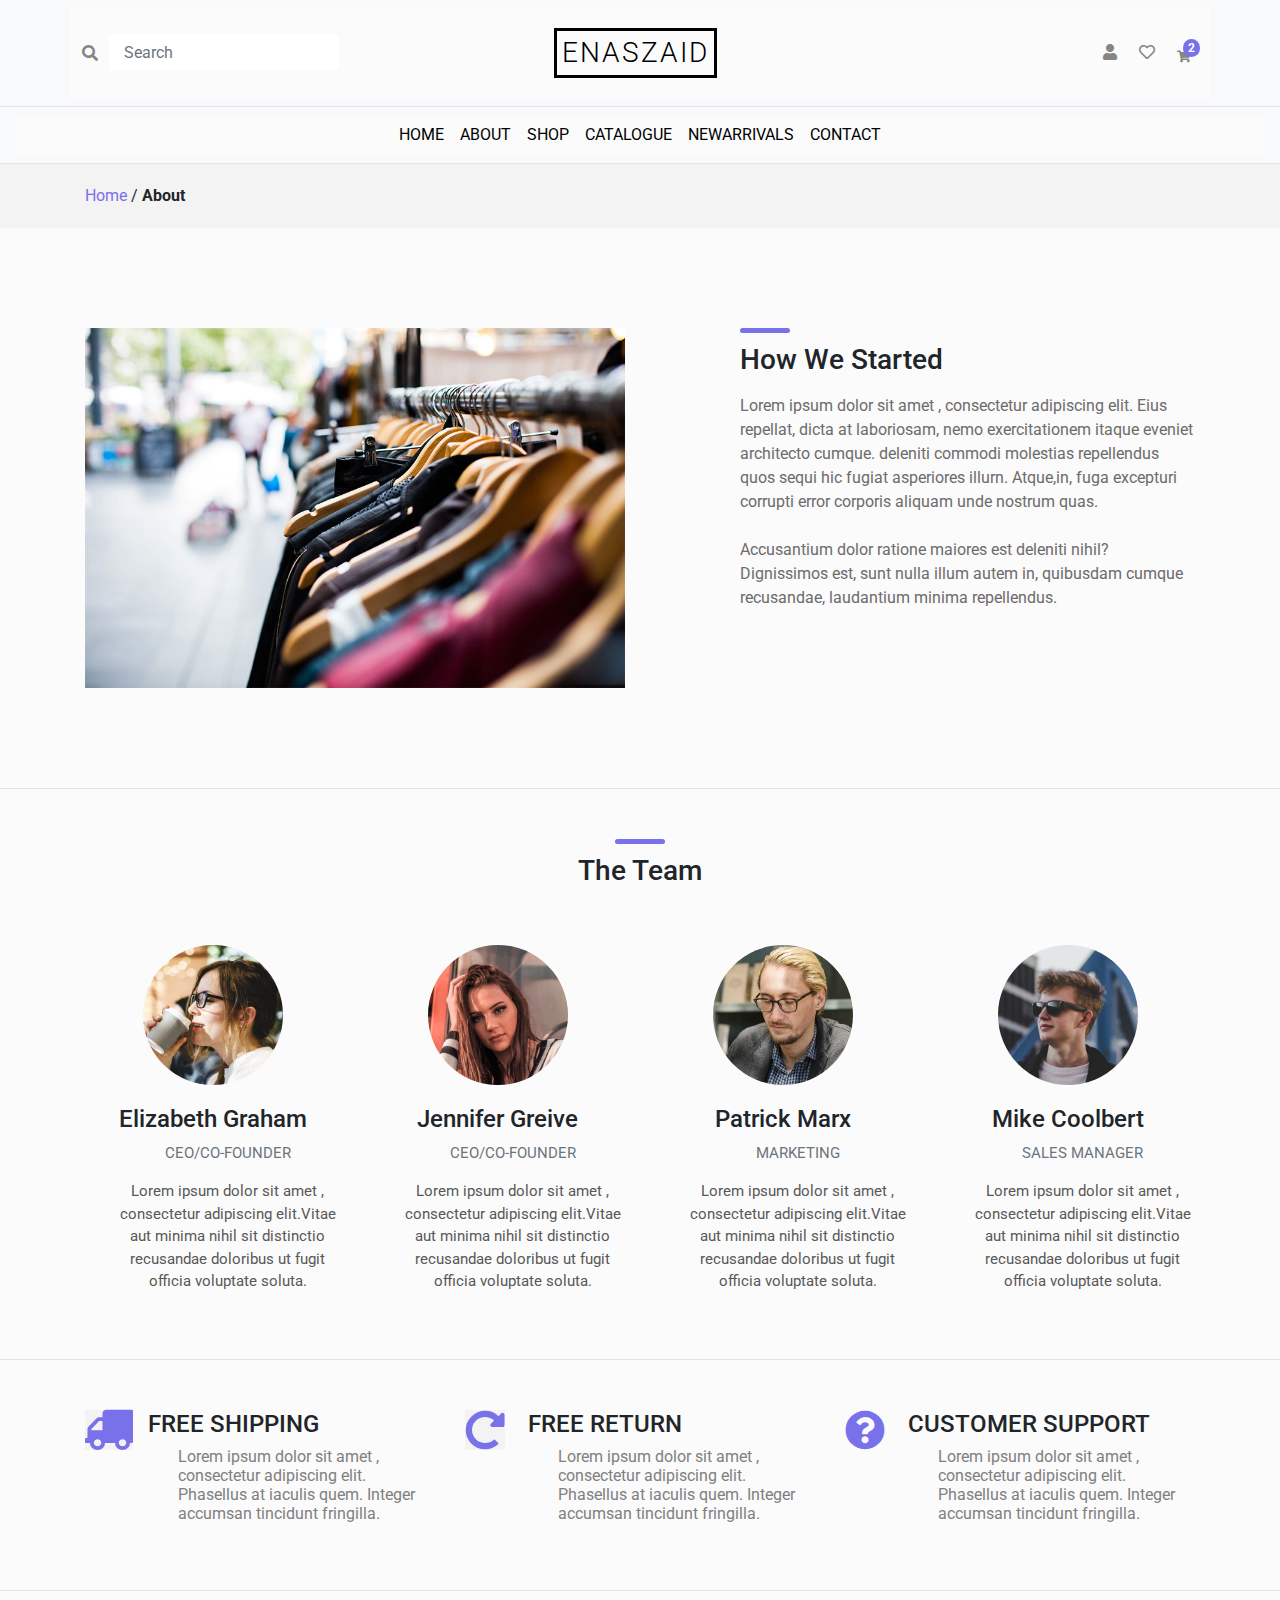
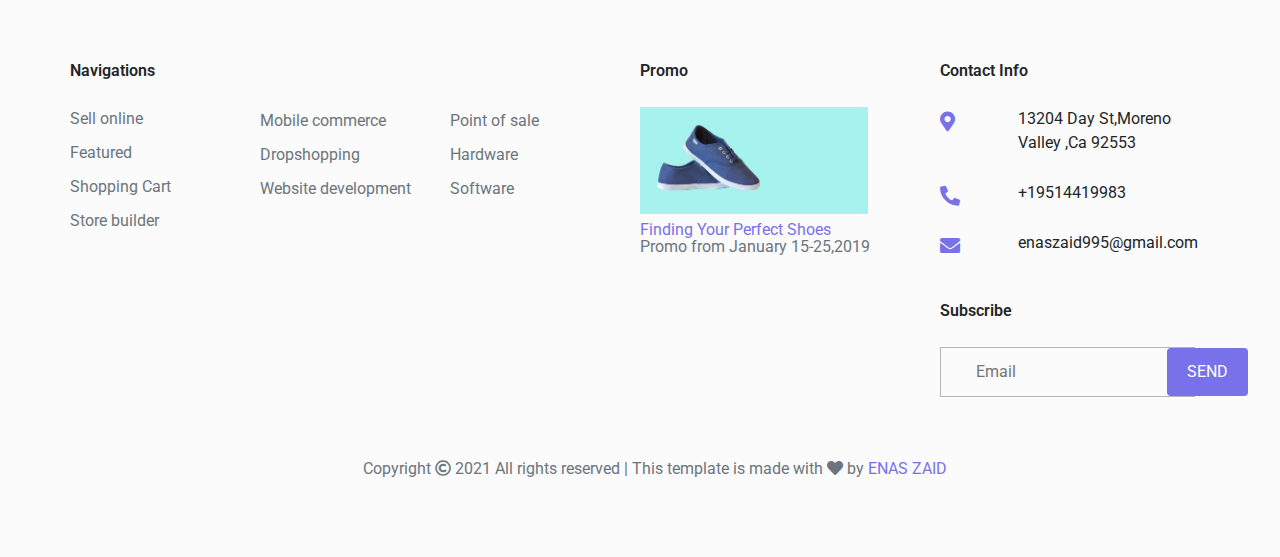
==== about.html @ fb0347b7 "first app" ====
<!DOCTYPE html>
<html lang="en">
  <head>
    <meta charset="UTF-8" />
    <meta name="viewport" content="width=device-width, initial-scale=1, shrink-to-fit=no" />
    <meta http-equiv="x-ua-compatible" content="ie=edge" />
    <title>Material Design for Bootstrap</title>
    <!-- MDB icon -->
    <link rel="icon" href="img/mdb-favicon.ico" type="image/x-icon" />
    <!-- Font Awesome -->
    <link rel="stylesheet" href="https://use.fontawesome.com/releases/v5.15.2/css/all.css" />
    <!-- Google Fonts Roboto -->
    <link
      rel="stylesheet"
      href="https://fonts.googleapis.com/css2?family=Roboto:wght@300;400;500;700&display=swap"
    />
    <!-- MDB -->
    <link rel="stylesheet" href="css/mdb.min.css" />
    <link rel="stylesheet" href="css/bootstrap.min.css">
    <!--Hover css-->
    <link rel="stylesheet" href="css/hover-min.css">
    <!--Bootstrap-->
    <link rel="stylesheet" href="css/bootstrap.min.css">
    <!--Style css-->
    <link rel="stylesheet" href="css/style.css">
  </head>
  <body>
    <!-- Start your project here-->
    <!-- Navbar -->
<nav class="navbar navbar-expand-lg navbar-light bg-light">
  <!-- Container wrapper -->
  <div class="container">
     <!-- Collapsible wrapper -->
    <div class="collapse navbar-collapse leftnav" id="navbarSupportedContent">
      <!-- Left links -->
      <form class="d-flex input-group w-auto navbar-nav me-auto mb-2 mb-lg-0">
        <span class="input-group-text border-0" id="search-addon">
          <i class="fas fa-search"></i>
        </span>
        <input
          type="search"
          class="form-control border-0"
          placeholder="Search"
          aria-label="Search"
          aria-describedby="search-addon"
        />
      </form>
      <!-- Left links -->
    </div>
    <!--Center Elements-->
    <div class="collapse navbar-collapse justify-content-center centernav">
       <h3 class="navbar-nav mb-2 mb-lg-0 me-auto">ENASZAID</h3>
    </div>

    <!-- Right elements -->
    <div class="d-flex navbar-nav mr-auto mb-2 mb-lg-0 rightnav">
      <!-- Icon -->
      <a class="text-reset me-3" href="#">
        <i class="fas fa-user"></i>
      </a>
      <a class="text-reset me-3" href="#">
        <i class="far fa-heart"></i> 
      </a>
      <a class="text-reset me-3 righticon" href="#"> 
        <sub>
          <i class="fas fa-shopping-cart"></i>
        </sub>
          <span class="badge rounded-pill badge-notification ">2</span>
        
      </a>
    </div>
    <!-- Right elements -->
  </div>
  <!-- Container wrapper -->
</nav>

<nav class="navbar navbar-expand-lg navbar-light bg-light navtwo">
  <!-- Container wrapper -->
  <div class="container-fluid">
        
    <!-- Collapsible wrapper -->
    <div
      class="collapse navbar-collapse justify-content-center"
      id="navbarCenteredExample"
    >
    <!--links-->
      <ul class="navbar-nav mb-2 mb-lg-0">
        <li class="nav-item">
          <a class="nav-link" aria-current="page" href="index.html">HOME</a>
        </li>

        <li class="nav-item">
          <a class="nav-link " aria-current="page" href="about.html">ABOUT</a>
        </li>

        <li class="nav-item">
          <a class="nav-link " aria-current="page" href="shop.html">SHOP</a>
        </li>

        <li class="nav-item">
          <a class="nav-link " aria-current="page" href="#">CATALOGUE</a>
        </li>

        <li class="nav-item">
          <a class="nav-link " aria-current="page" href="#">NEWARRIVALS</a>
        </li>

        <li class="nav-item">
          <a class="nav-link " aria-current="page" href="#">CONTACT</a>
        </li>
        
      </ul>
      <!-- end links -->
    </div>
    <!-- Collapsible wrapper -->
  </div>
  <!-- Container wrapper -->
</nav>
<!-- Navbar -->

<!--About Path -->
<div class="path">
    <div class="container">
        <div class="row content">
            <div class="col-12 real-path">
                <p > <span>Home</span> / <strong>About</strong></p>
            </div>
        </div>
    </div>
</div>
<!-- Main-->
<main>
   <div class="container">
    <div class="row">
      <div class="col col-lg-6 col-md-5 col-sm-4 head1">
        <img src="img/blog_1.jpg" alt="shoes" class="img-fluid">
      </div>
      <div class="col col-lg-6 col-md-5 col-sm-12  head2">
        <h3>How We Started</h3>
        <p>
          Lorem ipsum dolor sit amet , consectetur adipiscing 
          elit. Eius repellat, dicta at laboriosam, nemo exercitationem 
          itaque eveniet architecto cumque. deleniti commodi molestias
          repellendus quos sequi hic fugiat asperiores illurn. Atque,in,
          fuga excepturi corrupti error corporis aliquam unde nostrum quas.
          <br>
          <br>
          Accusantium dolor ratione maiores est deleniti nihil? Dignissimos
          est, sunt nulla illum autem in, quibusdam cumque recusandae,
          laudantium minima repellendus.
        </p>
        
      </div>
    </div>
   </div>
</main>
<!-- End Main -->

<!-- Third Section-->
<section class="team">
    <div class="container">
        <div class="row head">
            <div class="col-lg-12">
              <h3>The Team</h3>
            </div>
        </div>
    

        <!-- Four columns of text below the carousel -->
        <div class="row member">
          <div class="col-lg-3 col-md-6 col-sm-12 member">
            <img class="rounded-circle" src="img/person_1.jpg" alt="Generic placeholder image" width="140" height="140">
            <h4>Elizabeth Graham</h4>
            <p class="text-muted">CEO/CO-FOUNDER</p>
            <p>Lorem ipsum dolor sit amet , consectetur adipiscing 
                elit.Vitae aut minima nihil sit distinctio recusandae
                doloribus ut fugit officia voluptate soluta.</p>
          </div><!-- /.col-lg-3 -->
          <div class="col-lg-3 col-md-6 col-sm-12 member">
            <img class="rounded-circle" src="img/person_2.jpg" alt="Generic placeholder image" width="140" height="140">
            <h4>Jennifer Greive</h4>
            <p class="text-muted">CEO/CO-FOUNDER</p>
            <p>Lorem ipsum dolor sit amet , consectetur adipiscing 
                elit.Vitae aut minima nihil sit distinctio recusandae
                doloribus ut fugit officia voluptate soluta.</p>
          </div><!-- /.col-lg-3 -->
          
          <div class="col-lg-3 col-md-6 col-sm-12 member">
            <img class="rounded-circle" src="img/person_3.jpg" alt="Generic placeholder image" width="140" height="140">
            <h4>Patrick Marx</h4>
            <p class="text-muted">MARKETING</p>
            <p>Lorem ipsum dolor sit amet , consectetur adipiscing 
                elit.Vitae aut minima nihil sit distinctio recusandae
                doloribus ut fugit officia voluptate soluta.</p>
          </div><!-- /.col-lg-3 -->
          <div class="col-lg-3 col-md-6 col-sm-12 member">
            <img class="rounded-circle" src="img/person_4.jpg" alt="Generic placeholder image" width="140" height="140">
            <h4>Mike Coolbert</h4>
            <p class="text-muted">SALES MANAGER</p>
            <p>Lorem ipsum dolor sit amet , consectetur adipiscing 
                elit.Vitae aut minima nihil sit distinctio recusandae
                doloribus ut fugit officia voluptate soluta.</p>
          </div><!-- /.col-lg-3 -->
        </div><!-- /.row -->
</section>

<!--End Third Section-->

<!--Four Section-->
<section class="services">
    <div class="container">
      <div class="row">
        <div class="col col-lg-4 col-md-4 col-sm-12">
          <div class="row">
            <div class="col col-2">
              <i class="fas fa-truck skewsection"></i>
            </div>
            <div class="col col-10">
                <h4>FREE SHIPPING</h4>
                <p>
                  Lorem ipsum dolor sit amet , consectetur adipiscing 
                  elit. Phasellus at iaculis quem. Integer accumsan 
                  tincidunt fringilla.
                </p>
            </div>
          </div>
        </div>
  
        <div class="col col-lg-4 col-md-4 col-sm-12">
          <div class="row">
            <div class="col col-2">
              <i class="fas fa-undo-alt skewsection"></i>
            </div>
            <div class="col col-10">
                <h4>FREE RETURN</h4>
                <p>
                  Lorem ipsum dolor sit amet , consectetur adipiscing 
                  elit. Phasellus at iaculis quem. Integer accumsan 
                  tincidunt fringilla.
                </p>
            </div>
          </div>
        </div>
  
        <div class="col col-lg-4 col-md-4 col-sm-12">
          <div class="row">
            <div class="col col-2">
              <i class="fas fa-question-circle"></i>
            </div>
            <div class="col col-10">
                <h4>CUSTOMER SUPPORT</h4>
                <p>
                  Lorem ipsum dolor sit amet , consectetur adipiscing 
                  elit. Phasellus at iaculis quem. Integer accumsan 
                  tincidunt fringilla.
                </p>
            </div>
          </div>
        </div>
      </div>
    </div>
  </section>

<!--End Four Sextion-->
<!--Footer-->
<footer>
  <div class="container">
  <div class="row footbody">
   <div class="col-lg-6 col-md-6 col-sm-12 navigation">
        <div class="row">
          <div class="col-lg-4 col-md-4 col-sm-4 list">
            <ul>
              <li><h6 class="card-title">Navigations</h6></li>
              <li><a href="#" class=" text-muted">Sell online</a></li>
              <li><a href="#" class=" text-muted">Featured</a></li>
              <li><a href="#" class=" text-muted">Shopping Cart</a></li>
              <li><a href="#" class=" text-muted">Store builder</a></li>
              
              
            </ul>
          </div>
          <div class="col-lg-4 col-md-4 col-sm-4 list list2">
            <ul>
              <li><a href="#" class=" text-muted">Mobile commerce</a></li>
              <li><a href="#" class=" text-muted">Dropshopping</a></li>
              <li><a href="#" class=" text-muted">Website development</a></li>
              
            </ul>
          </div>
          <div class="col-lg-4 col-md-4 col-sm-4 list list2">
            <ul>
              <li><a href="#" class=" text-muted">Point of sale</a></li>
              <li><a href="#" class=" text-muted">Hardware</a></li>
              <li><a href="#" class=" text-muted">Software</a></li>
            </ul>
          </div>
        </div>
    </div>
   <div class="col-lg-3 col-md-3 col-sm-12 navigation">
        <div class="row">
          <div class="col col-lg-12 col-md-12 list">
            <ul>
              <li><h6 class="card-title">Promo</h6></li>
              <li><a href="#" class=" text-muted">
                <img src="img/hero_1.jpg" class="imgage-fluid" width="80%">
              </a></li>
              <li class="list-paragraph">
                <p class=" text-colored">Finding Your Perfect Shoes</p>
                <p class="text-muted">Promo from January 15-25,2019</p>
              </li>              
            </ul>
          </div>
        </div>
   </div>

  <div class="col-lg-3 col-md-3 col-sm-12 navigation">
        <div class="row">
          <div class="col-lg-12 col-md-12 list">
            <ul class="contact">
              <li><h6 class="card-title">Contact Info</h6></li>
              <li>
                <div class="row info">
                  <div class="col-2 foot-icon">
                    <i class="fas fa-map-marker-alt"></i>
                  </div>
                  <div class="col-10 foot-pargrah">
                    <p>13204 Day St,Moreno Valley ,Ca 92553</p>
                  </div>
                </div>
               </li>
               <li>
                <div class="row info">
                  <div class="col-2 foot-icon">
                    <i class="fas fa-phone-alt"></i>
                  </div>
                  <div class="col-10 foot-pargrah">
                    <p>+19514419983</p>
                  </div>
                </div>
               </li>

               <li>
                <div class="row info">
                  <div class="col-2 foot-icon">
                    <i class="fas fa-envelope"></i>
                  </div>
                  <div class="col-10 foot-pargrah">
                    <p>enaszaid995@gmail.com</p>
                  </div>
                </div>
               </li>
            </ul>
          </div>
        </div>

        <div class="row">
          <div class="col-lg-12 col-md-12 list">
            <ul class="contact subscribe">
              <li><h6 class="card-title">Subscribe</h6></li>
              <li>
                <div class="row info">
                  <div class="col-12 info-form">
                    <form>
                      <div class="row">
                        <div class="col-10">
                          <input type="email" placeholder="Email">
                        </div>
                        <div class="col-2">
                          <input type="submit" value="SEND">
                        </div>
                      </div>
                      
                      
                    </form>
                  </div>
                  <!-- <div class="col-10 foot-pargrah">
                    <p>13023, napa valley ct , Moreno Valley , Ca 92555</p>
                  </div> -->
                </div>
               </li>
               

            </ul>
          </div>
        </div>
    </div>
  </div>

  <div class="row footend">
      <div class="col-12 footendparg">
        <p class="text-muted">Copyright <i class="far fa-copyright"></i>
        2021 All rights reserved | This template is made with 
        <i class="fas fa-heart"></i> by <span>ENAS ZAID</span></p>
      </div>
  </div>
</footer>
<!-- End Footer-->
    <!-- End your project here-->
    <!--Bootstrap-->
    <script src="js/jquery-3.5.1.slim.min.js"></script>
    <script src="js/popper.min.js"></script>
    <script src="js/bootstrap.min.js"></script>
    <!-- MDB -->
    <script type="text/javascript" src="js/mdb.min.js"></script>
    <!-- Custom scripts -->
    <script src="js/jquery-3.5.1.slim.min.js"></script>
    <script src="js/popper.min.js"></script>
    <script src="js/bootstrap.min.js"></script>
    <script type="text/javascript"></script>
  </body>
</html>
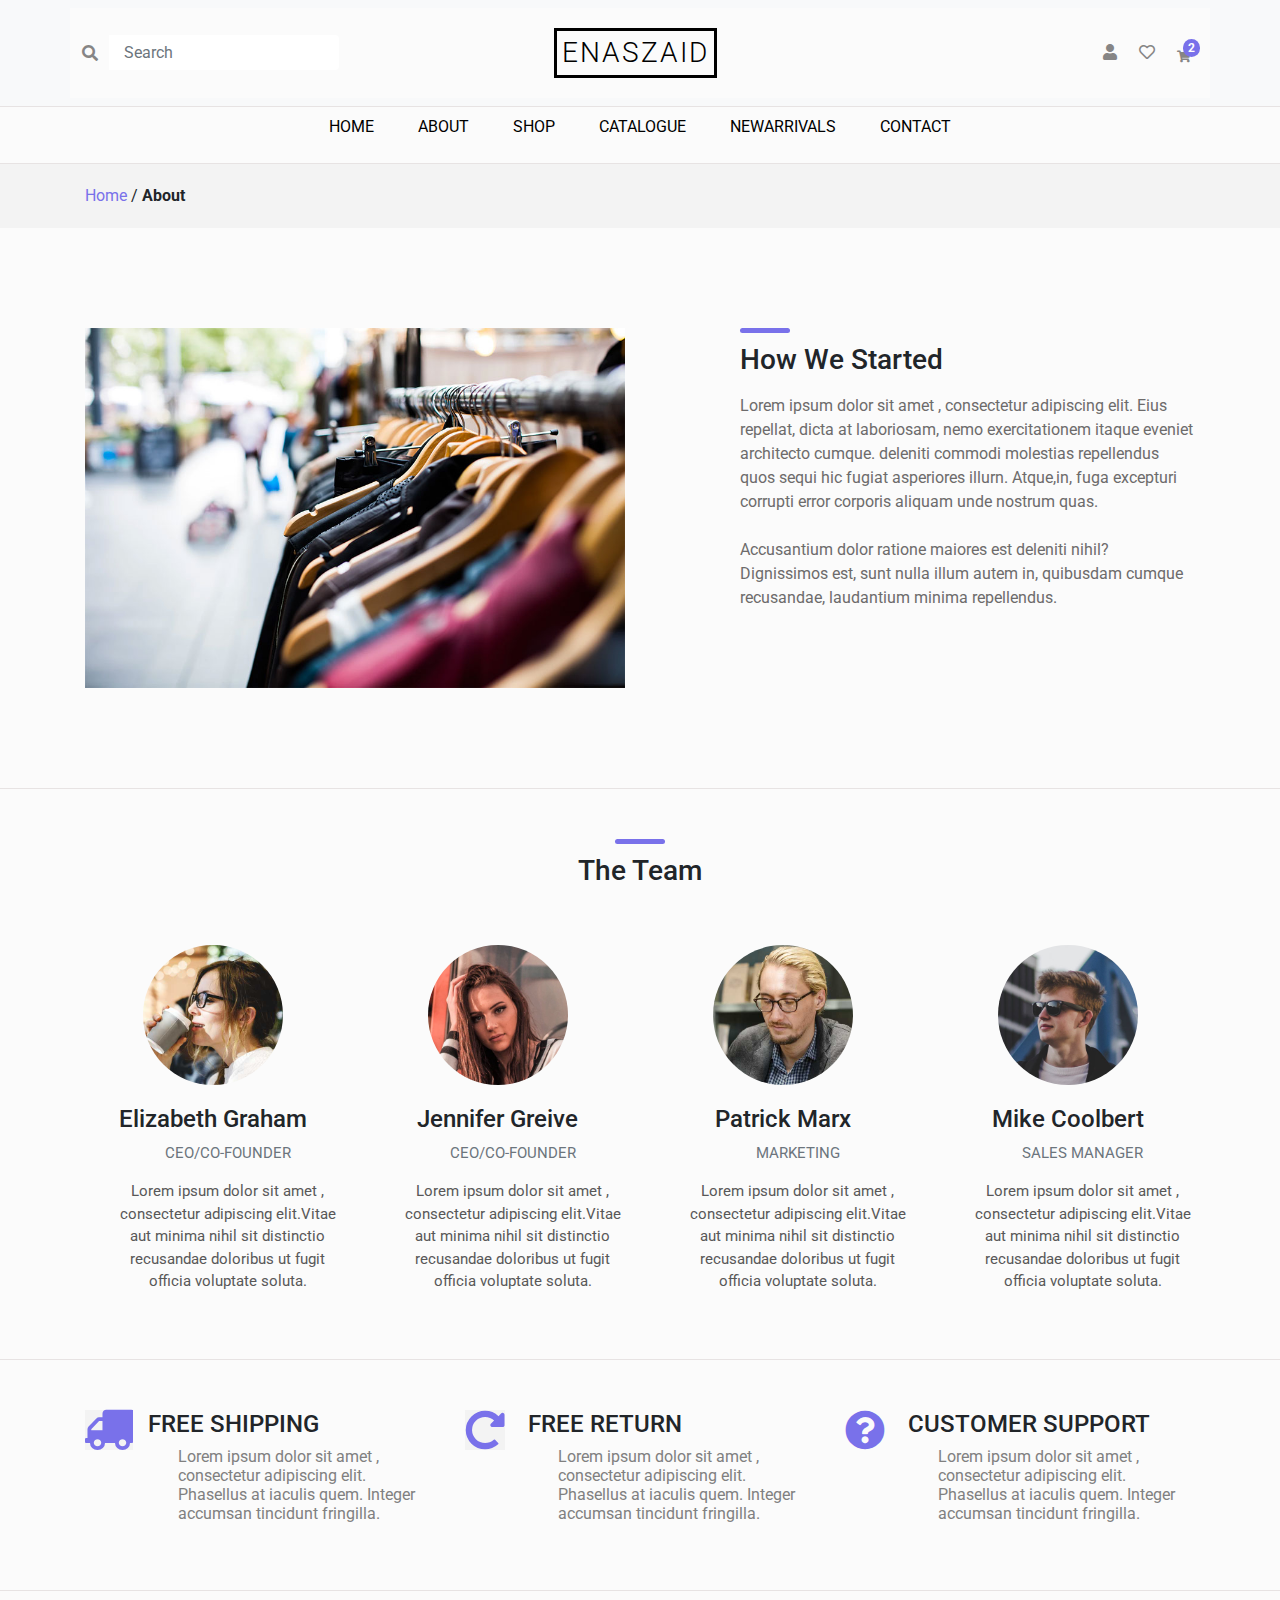
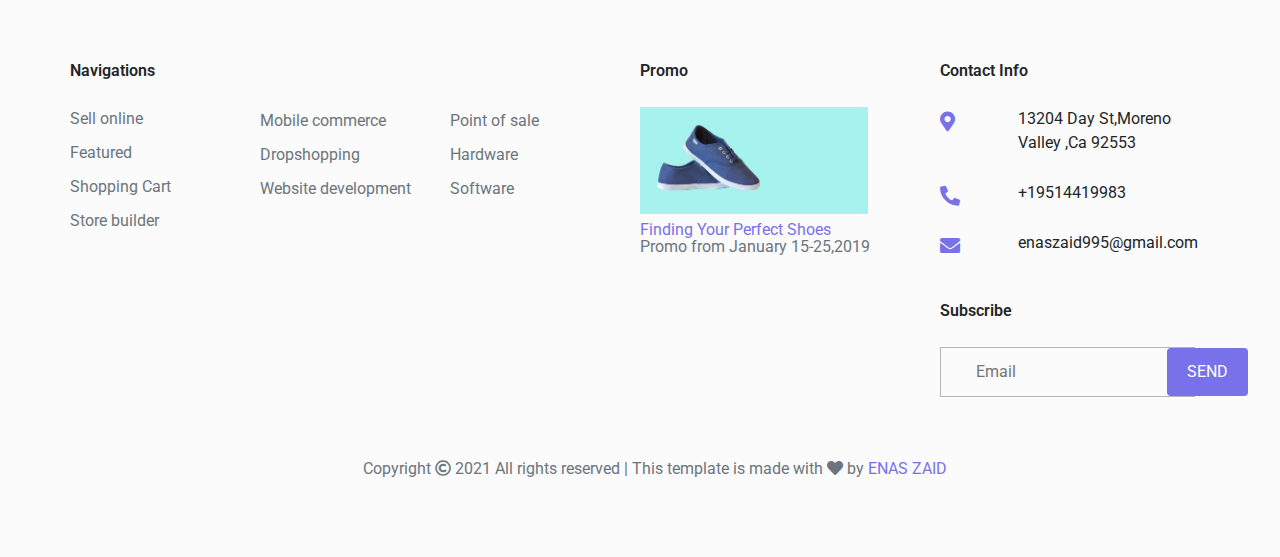
==== commit 91ef9732: "update" ====
--- a/about.html
+++ b/about.html
@@ -73,49 +73,42 @@
   </div>
   <!-- Container wrapper -->
 </nav>
-
-<nav class="navbar navbar-expand-lg navbar-light bg-light navtwo">
-  <!-- Container wrapper -->
-  <div class="container-fluid">
-        
-    <!-- Collapsible wrapper -->
-    <div
-      class="collapse navbar-collapse justify-content-center"
-      id="navbarCenteredExample"
-    >
-    <!--links-->
-      <ul class="navbar-nav mb-2 mb-lg-0">
-        <li class="nav-item">
-          <a class="nav-link" aria-current="page" href="index.html">HOME</a>
-        </li>
-
-        <li class="nav-item">
-          <a class="nav-link " aria-current="page" href="about.html">ABOUT</a>
-        </li>
-
-        <li class="nav-item">
-          <a class="nav-link " aria-current="page" href="shop.html">SHOP</a>
-        </li>
-
-        <li class="nav-item">
-          <a class="nav-link " aria-current="page" href="#">CATALOGUE</a>
-        </li>
-
-        <li class="nav-item">
-          <a class="nav-link " aria-current="page" href="#">NEWARRIVALS</a>
-        </li>
-
-        <li class="nav-item">
-          <a class="nav-link " aria-current="page" href="#">CONTACT</a>
-        </li>
-        
-      </ul>
-      <!-- end links -->
-    </div>
-    <!-- Collapsible wrapper -->
+<div class="listlinks">
+  
+  <div class="container">
+    <div class="row">
+      <div class="col col-12">
+          <ul class="list-inline">
+            <li class="list-inline-item">
+              <a  class="nav-link" aria-current="page" href="index.html">HOME</a>
+            </li>
+    
+            <li class="list-inline-item">
+              <a class="nav-link " aria-current="page" href="about.html">ABOUT</a>
+            </li>
+    
+            <li class="list-inline-item">
+              <a class="nav-link " aria-current="page" href="shop.html">SHOP</a>
+            </li>
+    
+            <li class="list-inline-item">
+              <a class="nav-link " aria-current="page" href="#">CATALOGUE</a>
+            </li>
+    
+            <li class="list-inline-item">
+              <a class="nav-link " aria-current="page" href="#">NEWARRIVALS</a>
+            </li>
+    
+            <li class="list-inline-item">
+              <a class="nav-link " aria-current="page" href="contactform.html">CONTACT</a>
+            </li>
+            
+          </ul>
+      </div>
+    </div>
   </div>
-  <!-- Container wrapper -->
-</nav>
+
+</div>
 <!-- Navbar -->
 
 <!--About Path -->
--- a/css/style.css
+++ b/css/style.css
@@ -73,21 +73,30 @@
     color: rgb(73, 73, 73);
     transform: scaleY(1.06);
 }
-.navbar .container-fluid .navbar-nav .nav-item .nav-link{
+.listlinks{
+    margin: auto;
+    background-color: #fbfbfb;
+}
+.listlinks .col{
     color: black;  
-}
-
-.navbar .container-fluid .navbar-nav .nav-item .nav-link:hover{
+    text-align: center;
+    margin: auto;
+    width: 100%;
+}
+.listlinks .list-inline .list-inline-item .nav-link{
+    color: black;  
+    text-align: center;
+}
+
+.listlinks .list-inline .list-inline-item .nav-link:hover{
     color:#7971ea;
 }
-.navbar .container-fluid .navbar-nav .nav-item .active{
+.listlinks .list-inline .list-inline-item .active{
     color:#7971ea;
     
 }
-.navtwo{
-    box-shadow: none;
-    border: none;   
-}
+
+
 header{
     background-color:#a6f3ed;
     padding-top: 100px;
@@ -603,68 +612,113 @@
     background-color: #fbfbfb;
 }
 .shop .shop-sec .progress{
+    position: relative;
+    height: 50px;
     margin: auto;
     background-color: #fbfbfb;
     width: 90%;
-    height: 100px;
+    height: 30px;
+    top: 0px;
+    align-items: center;
+    
+    }
+/* .shop .shop-sec .progress .slider{
+        position: absolute;
+        z-index: 2;
+        height: 10px;
+        background-color: #fbfbfb;
+        /* margin-top: 10px 15px; */
+        /* top:10px
+    } */
+
+    .r {
+        position: absolute;
+        z-index: 1;
+        top: 10px;
+        -webkit-appearance: none;
+        width: 100%;
+        height: 10px;
+        border-radius: 5px;
+        border: 1px solid #7971ea;
+        /* background: #d3d3d3; */
+        outline: none;
+        opacity: 0.7;
+        -webkit-transition: .2s;
+        transition: opacity .2s;
+        
+      }
+      
+      .r:hover {
+        opacity: 1;
+      }
+      
+      .r::-webkit-slider-thumb {
+        -webkit-appearance: none;
+        appearance: none;
+        width: 30px;
+        height: 30px;
+        border-radius: 50%;
+        background: #7971ea;
+        cursor: pointer;
+      }
+      
+      .r::-moz-range-thumb {
+        width: 25px;
+        height: 25px;
+        border-radius: 50%;
+        
+        
+      }
+    
+/* .shop .shop-sec .slider >.track{
+    position: absolute;
+    opacity: 0.3;
+    z-index: 3;
     top: 5px;
-   
-    }
-.shop .shop-sec .slider{
-    position: relative;
-    z-index: 1;
-    height: 10px;
-    background-color: #a19dd3;
-    margin-top: 10px;
-}
-    
-.shop .shop-sec .slider >.track{
-    position: absolute;
-    z-index: 1;
-    top: 0;
     left: 0;
     right: 0;
     bottom: 0;
     border-radius: 5px;
     border: 1px solid #7971ea;
     
-}
+} */
 
 .shop .shop-sec .slider >.range{
         position: absolute;
-        z-index: 2;
-        right: 25%;
+        z-index: 3;
+        right: 35%;
         left: 25%;
+        margin-top: 10px;
         top: 0;
         bottom: 0;
         background-color: #7971ea;
+        border-radius: 5px;
+        height: 10px;
     }
-.shop .shop-sec .slider > .thumb{
+/* .shop .shop-sec .slider > .thumb{
     position: absolute;
-    z-index: 3;
+    z-index: 4;
     width: 20px;
     height: 20px;
     border-radius: 50%;
     background-color: #5f56df;
-}
-.shop .shop-sec .slider >.thumb.left{
+} */
+/* .shop .shop-sec .slider >.thumb.left{
     left: 25%;
     transform: translate(-10px,-5px);
 }
 .shop .shop-sec .slider >.thumb.right{
     right: 25%;
     transform: translate(10px,-5px);
-}
-
-#input-left{
+} */
+
+/* #input-left{
     top: -100px;
 }
 #input-right{
     top: -50px;
-}
-.shop .shop-sec input[type="range"]{
-    visibility: hidden;
-}
+} */
+
 .shop .shop-sec .form-check{
     padding: 0;
 }
@@ -1117,6 +1171,10 @@
     .single-product .head1{
         display: none;
     }
+    .services .container .row i{
+       display: none;
+    }
+
  }
  @media (max-width: 991.98px) and (min-width:767.98px){ 
     .services .container .row i{
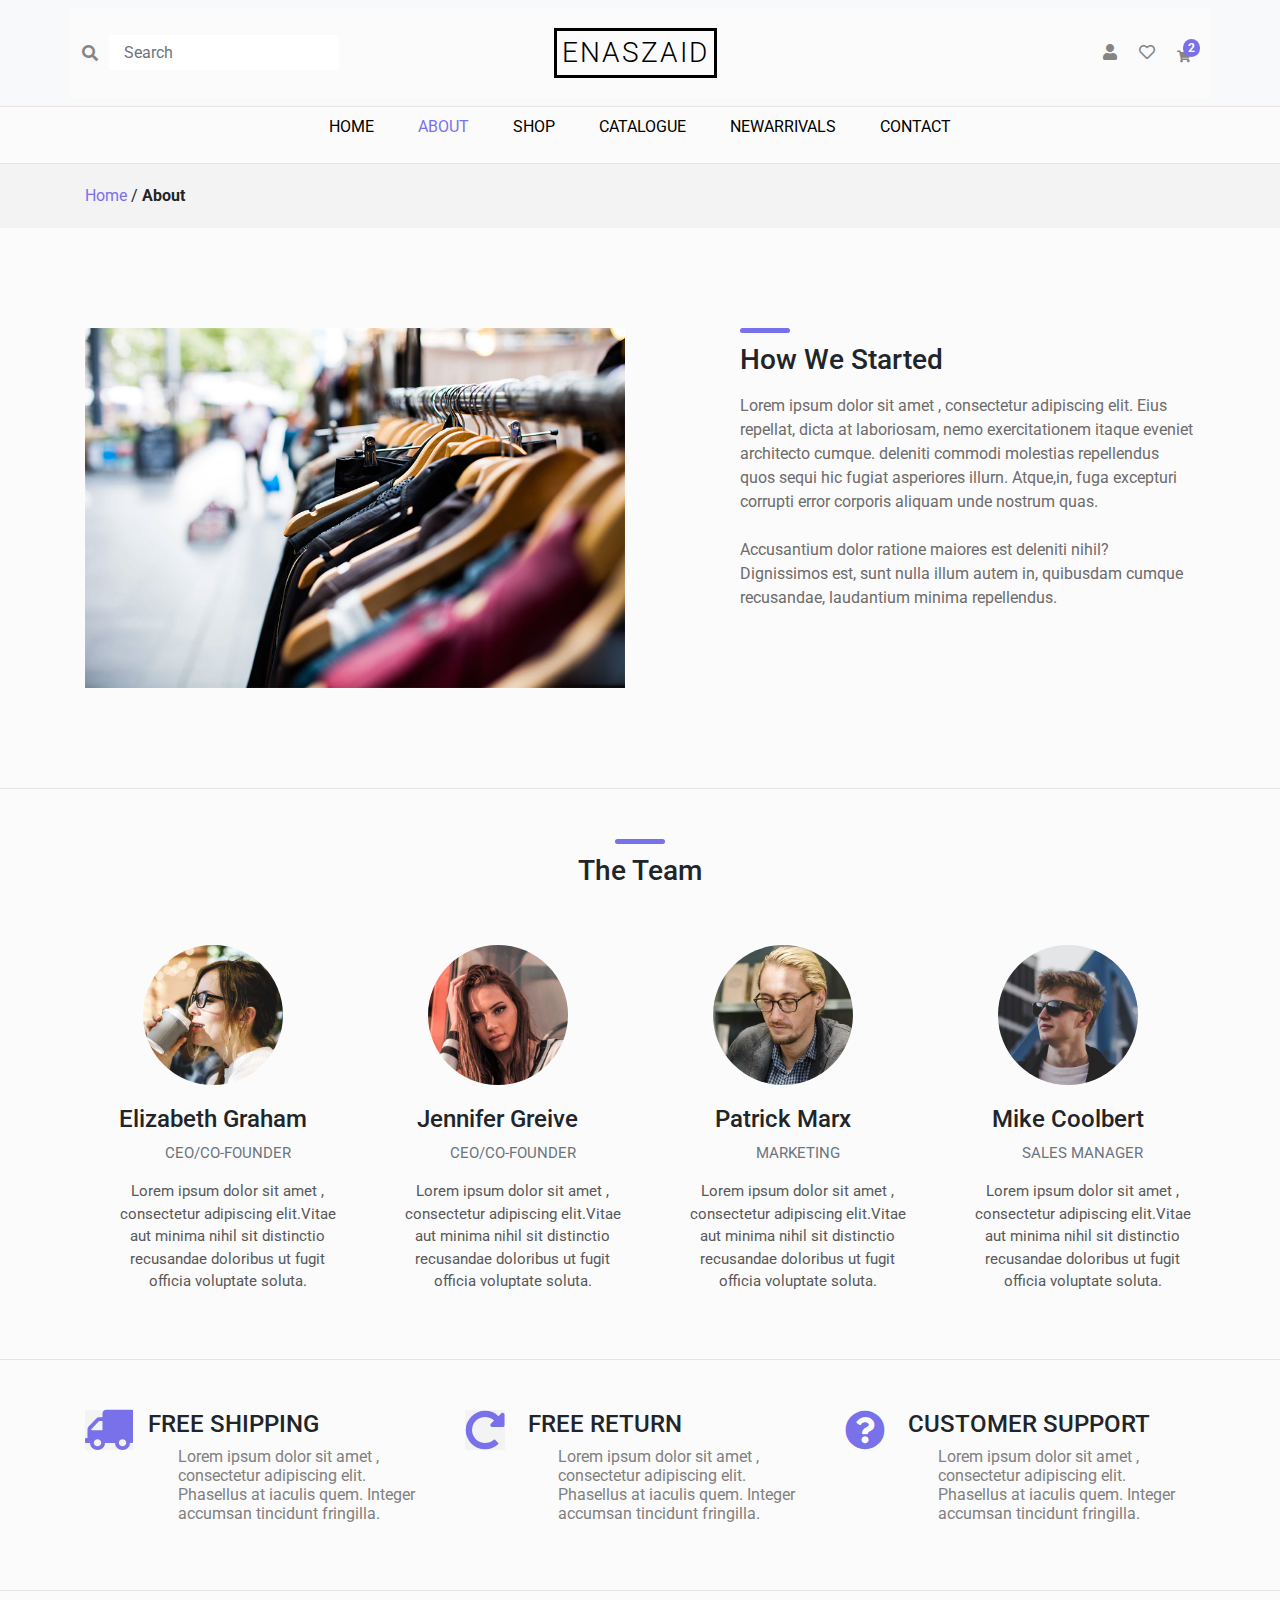
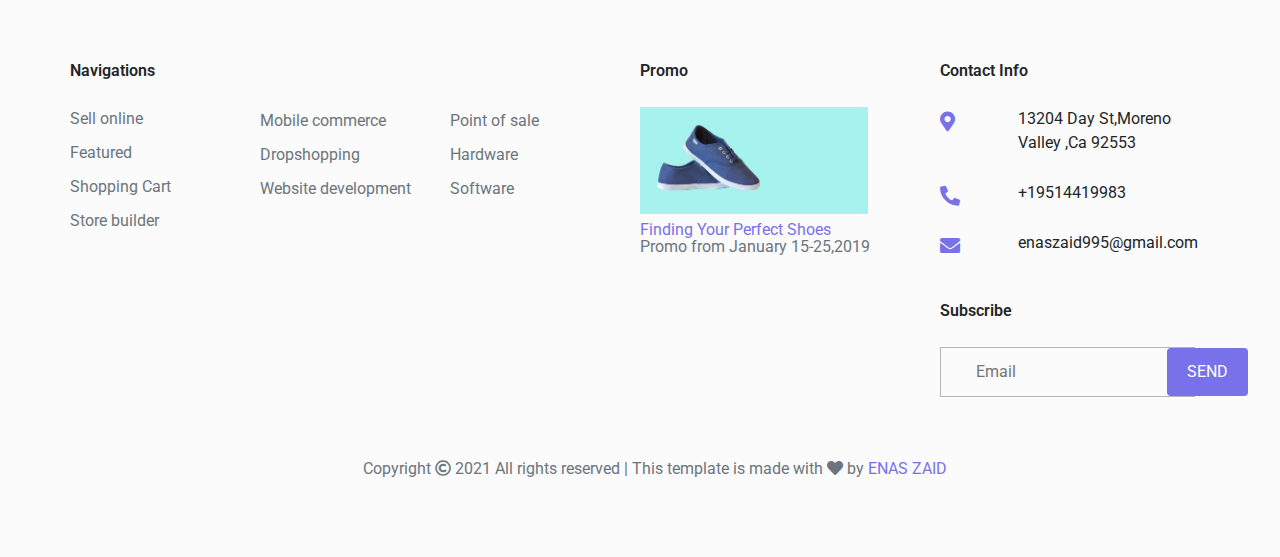
==== commit cae4727b: "another update" ====
--- a/about.html
+++ b/about.html
@@ -84,7 +84,7 @@
             </li>
     
             <li class="list-inline-item">
-              <a class="nav-link " aria-current="page" href="about.html">ABOUT</a>
+              <a class="nav-link active" aria-current="page" href="about.html">ABOUT</a>
             </li>
     
             <li class="list-inline-item">
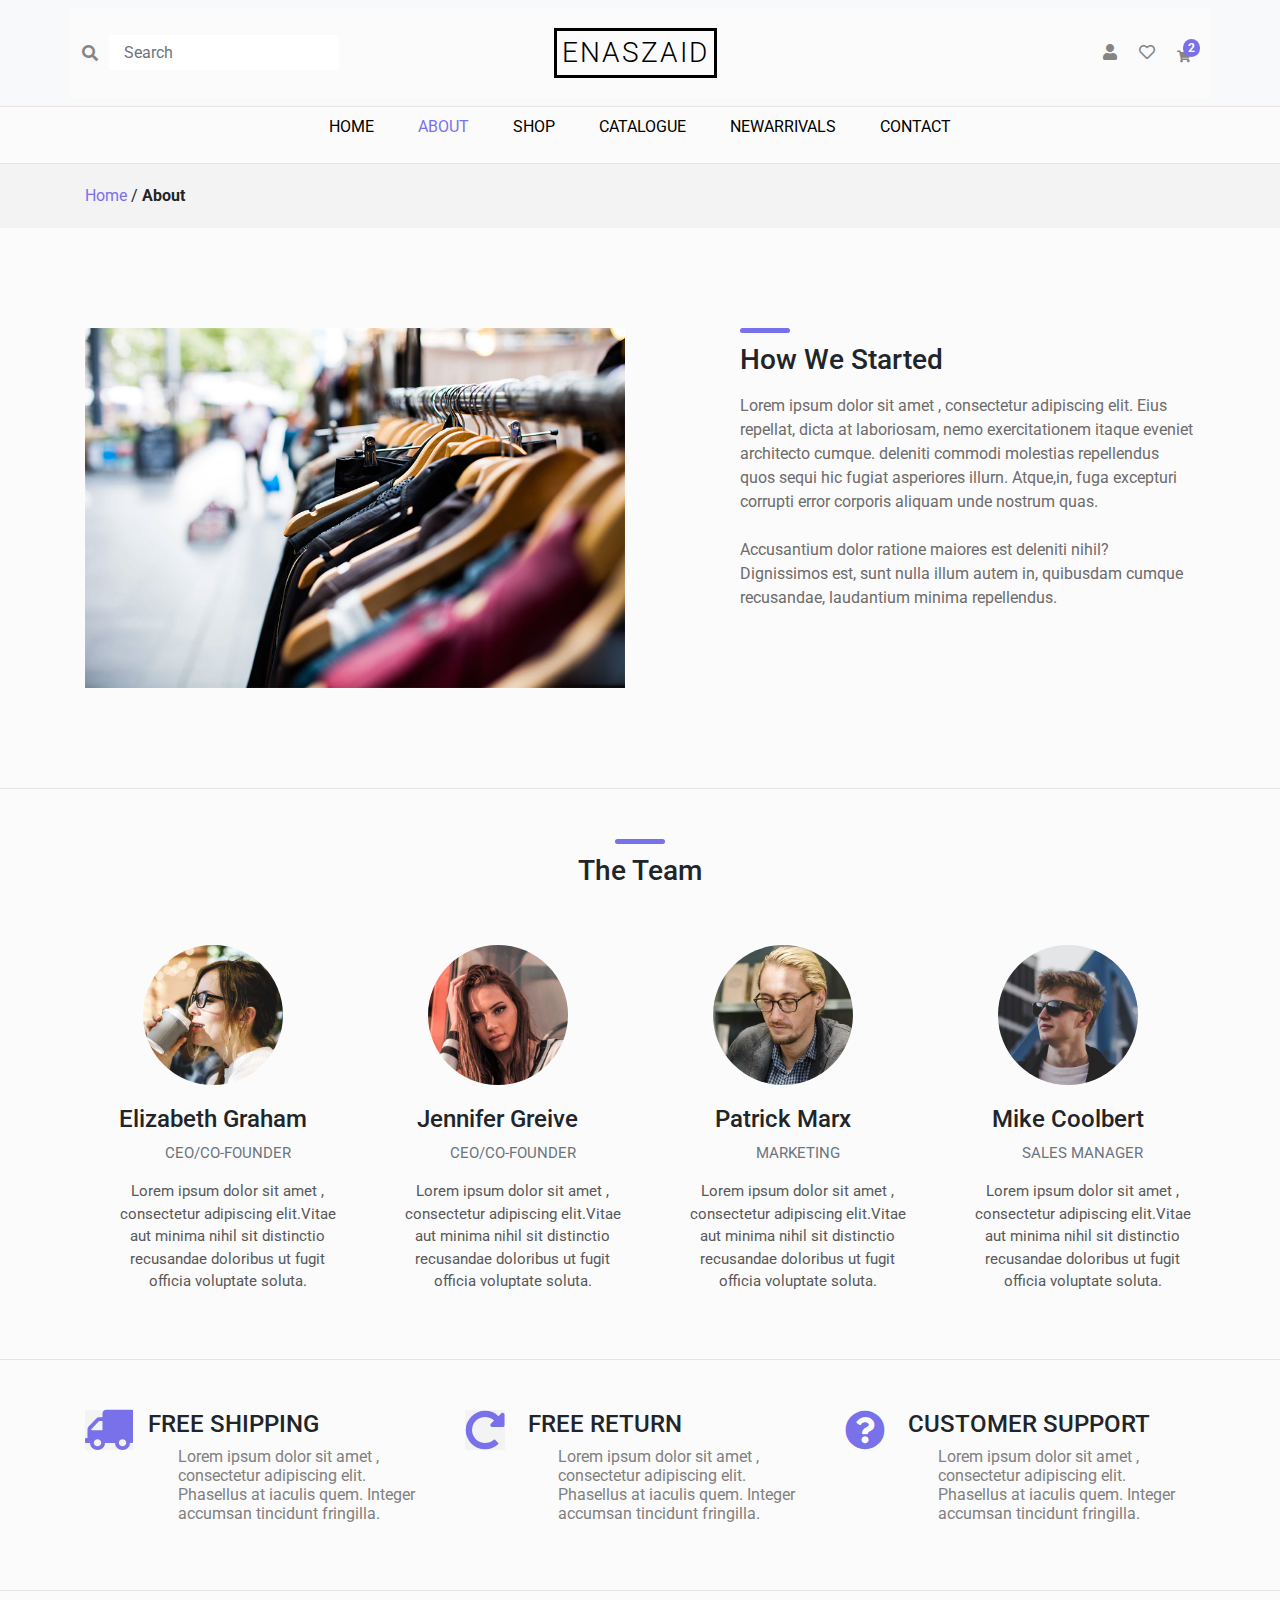
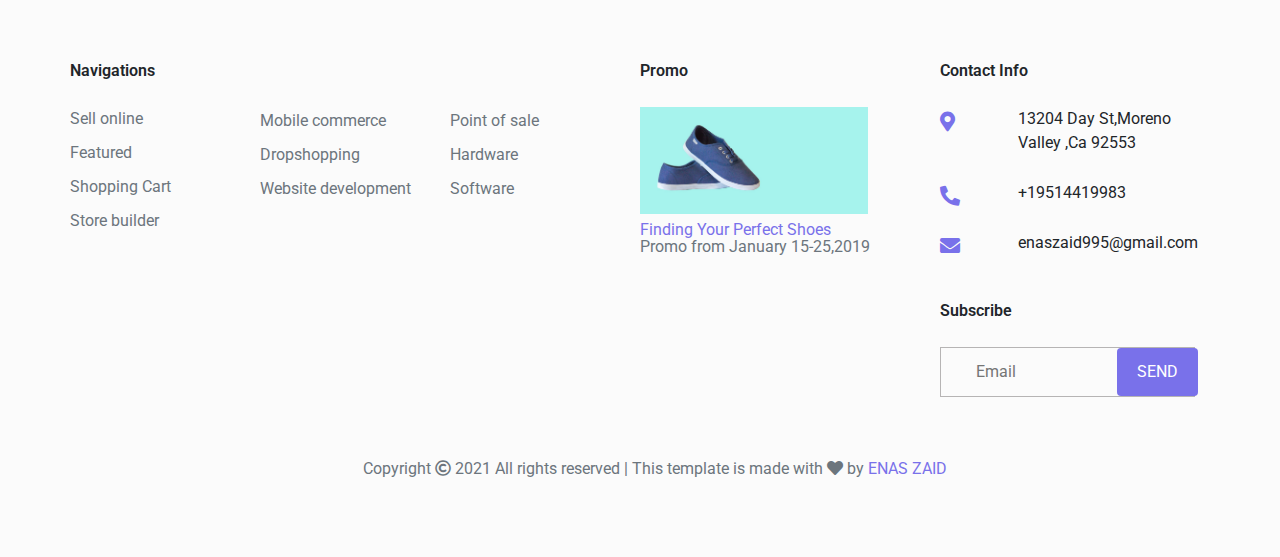
==== commit 28215f88: "updatee" ====
--- a/about.html
+++ b/about.html
@@ -4,7 +4,7 @@
     <meta charset="UTF-8" />
     <meta name="viewport" content="width=device-width, initial-scale=1, shrink-to-fit=no" />
     <meta http-equiv="x-ua-compatible" content="ie=edge" />
-    <title>Material Design for Bootstrap</title>
+    <title>e-commerce-ENASZAID</title>
     <!-- MDB icon -->
     <link rel="icon" href="img/mdb-favicon.ico" type="image/x-icon" />
     <!-- Font Awesome -->
@@ -125,10 +125,10 @@
 <main>
    <div class="container">
     <div class="row">
-      <div class="col col-lg-6 col-md-5 col-sm-4 head1">
+      <div class="col col-lg-6 col-md-12 col-sm-4 head1">
         <img src="img/blog_1.jpg" alt="shoes" class="img-fluid">
       </div>
-      <div class="col col-lg-6 col-md-5 col-sm-12  head2">
+      <div class="col col-lg-6 col-md-12 col-sm-12  head2">
         <h3>How We Started</h3>
         <p>
           Lorem ipsum dolor sit amet , consectetur adipiscing 
--- a/css/style.css
+++ b/css/style.css
@@ -468,6 +468,7 @@
    margin: 0;
    /* background-color: rgb(243, 243, 243); */
    border: 1px solid rgb(182, 180, 180);
+   padding-right: 60px;
 }
 
   footer .container .footbody .navigation .row .list .subscribe form input[type=email] {
@@ -486,7 +487,6 @@
     border: none;
     border-radius: 4px;
     cursor: pointer;
-   
   }
   
   footer .container .footbody .navigation .row .list .subscribe form input[type=submit]:hover {
@@ -622,14 +622,7 @@
     align-items: center;
     
     }
-/* .shop .shop-sec .progress .slider{
-        position: absolute;
-        z-index: 2;
-        height: 10px;
-        background-color: #fbfbfb;
-        /* margin-top: 10px 15px; */
-        /* top:10px
-    } */
+
 
     .r {
         position: absolute;
@@ -670,18 +663,7 @@
         
       }
     
-/* .shop .shop-sec .slider >.track{
-    position: absolute;
-    opacity: 0.3;
-    z-index: 3;
-    top: 5px;
-    left: 0;
-    right: 0;
-    bottom: 0;
-    border-radius: 5px;
-    border: 1px solid #7971ea;
-    
-} */
+
 
 .shop .shop-sec .slider >.range{
         position: absolute;
@@ -934,13 +916,13 @@
 .cart .cart-update .buttons-cart .btn-secondary{
     background-color: #7971ea;
     border: none;
-    padding: 10px 80px;
+    padding: 10px 50px;
     margin-right: 20px;
 }
 .cart .cart-update .buttons-cart .btn-outline-secondary{
     color: #7971ea;
     border-color:#7971ea ;
-    padding: 10px 70px;
+    padding: 10px 40px;
     margin-right: 10px;
 }
 .cart .cart-update .buttons-cart .btn-outline-secondary:hover{
@@ -959,14 +941,14 @@
     outline: none;
    
     border: 1px solid rgb(231, 227, 227);
-    width: 60%;
+    width: 56%;
     margin-right: 20px;
 }
 .cart .cart-update .apply-code button{
     background-color: #7971ea;
     border: none;
     border-radius: 3px;
-    padding: 10px 20px;
+    padding: 14px 20px;
     margin-right: 10px;
     color: white;
     line-height: 1.2;
@@ -995,6 +977,7 @@
 .cart .cart-update .proceed-button button{
     margin-left: 30px;
     padding:20px 25px;
+   
 }
 .cart .cart-update .proceed-button a{
     text-decoration: none;
@@ -1152,15 +1135,81 @@
     border: 1px solid rgb(231, 227, 227);
     padding: 15px 0px;
 }
-
+@media(max-width: 1200px)and (min-width:991.98px){
+    .services .container .row i{
+        font-size: 30px;
+     }
+
+     .collections .container .row .collection .description{
+        
+        margin-top: 280px;
+    }
+
+    footer .container .footbody .navigation .row .list .subscribe form{
+        padding: 0;
+        margin: 0;
+       padding-right: 20px;
+     }
+     
+       footer .container .footbody .navigation .row .list .subscribe form input[type=email] {
+     
+         padding: 8px 15px;
+         font-size: 14px;
+       }
+     footer .container .footbody .navigation .row .list .subscribe form input[type=submit] {
+        
+         padding: 8px 10px;
+         font-size: 14px;
+       }
+}
+
+@media (max-width: 991.98px) and (min-width:767.98px){ 
+    header .container .row .head2 h1 {
+        font-size: 30px;
+    }
+
+    .services .container .row i{
+        color: #7971ea;
+        font-size: 20px;
+    }
+    .collections .container .row .collection .description{
+        
+        margin-top: 750px;
+    }
+    .collections .container .row .collection{
+        
+        margin-bottom:50px;
+    }
+    .sales .container .sale1{
+        display: none;
+  }
+
+  .sales .container .sale2{
+        margin: auto;
+}
+main .container .head1{
+    display: none;
+}
+
+}
 @media(max-width: 767.98px) { 
     header .container .row .head1{
         display: none;
         
     }
+
+    .listlinks .list-inline .list-inline-item .nav-link{
+        font-size: 14px;
+        padding: 5px;
+    }
+  
+    .collections .container .row .collection{
+        
+        margin-bottom:50px;
+    }
     .collections .container .row .collection .description{
         
-        margin-top: 250px;
+        margin-top: 550px;
     }
     .sales .container .sale1{
         display: none;
@@ -1172,13 +1221,7 @@
         display: none;
     }
     .services .container .row i{
-       display: none;
-    }
-
- }
- @media (max-width: 991.98px) and (min-width:767.98px){ 
-    .services .container .row i{
-        color: #7971ea;
-        font-size: 20px;
-    }
-  }+       font-size: 35px;
+    }
+
+}
